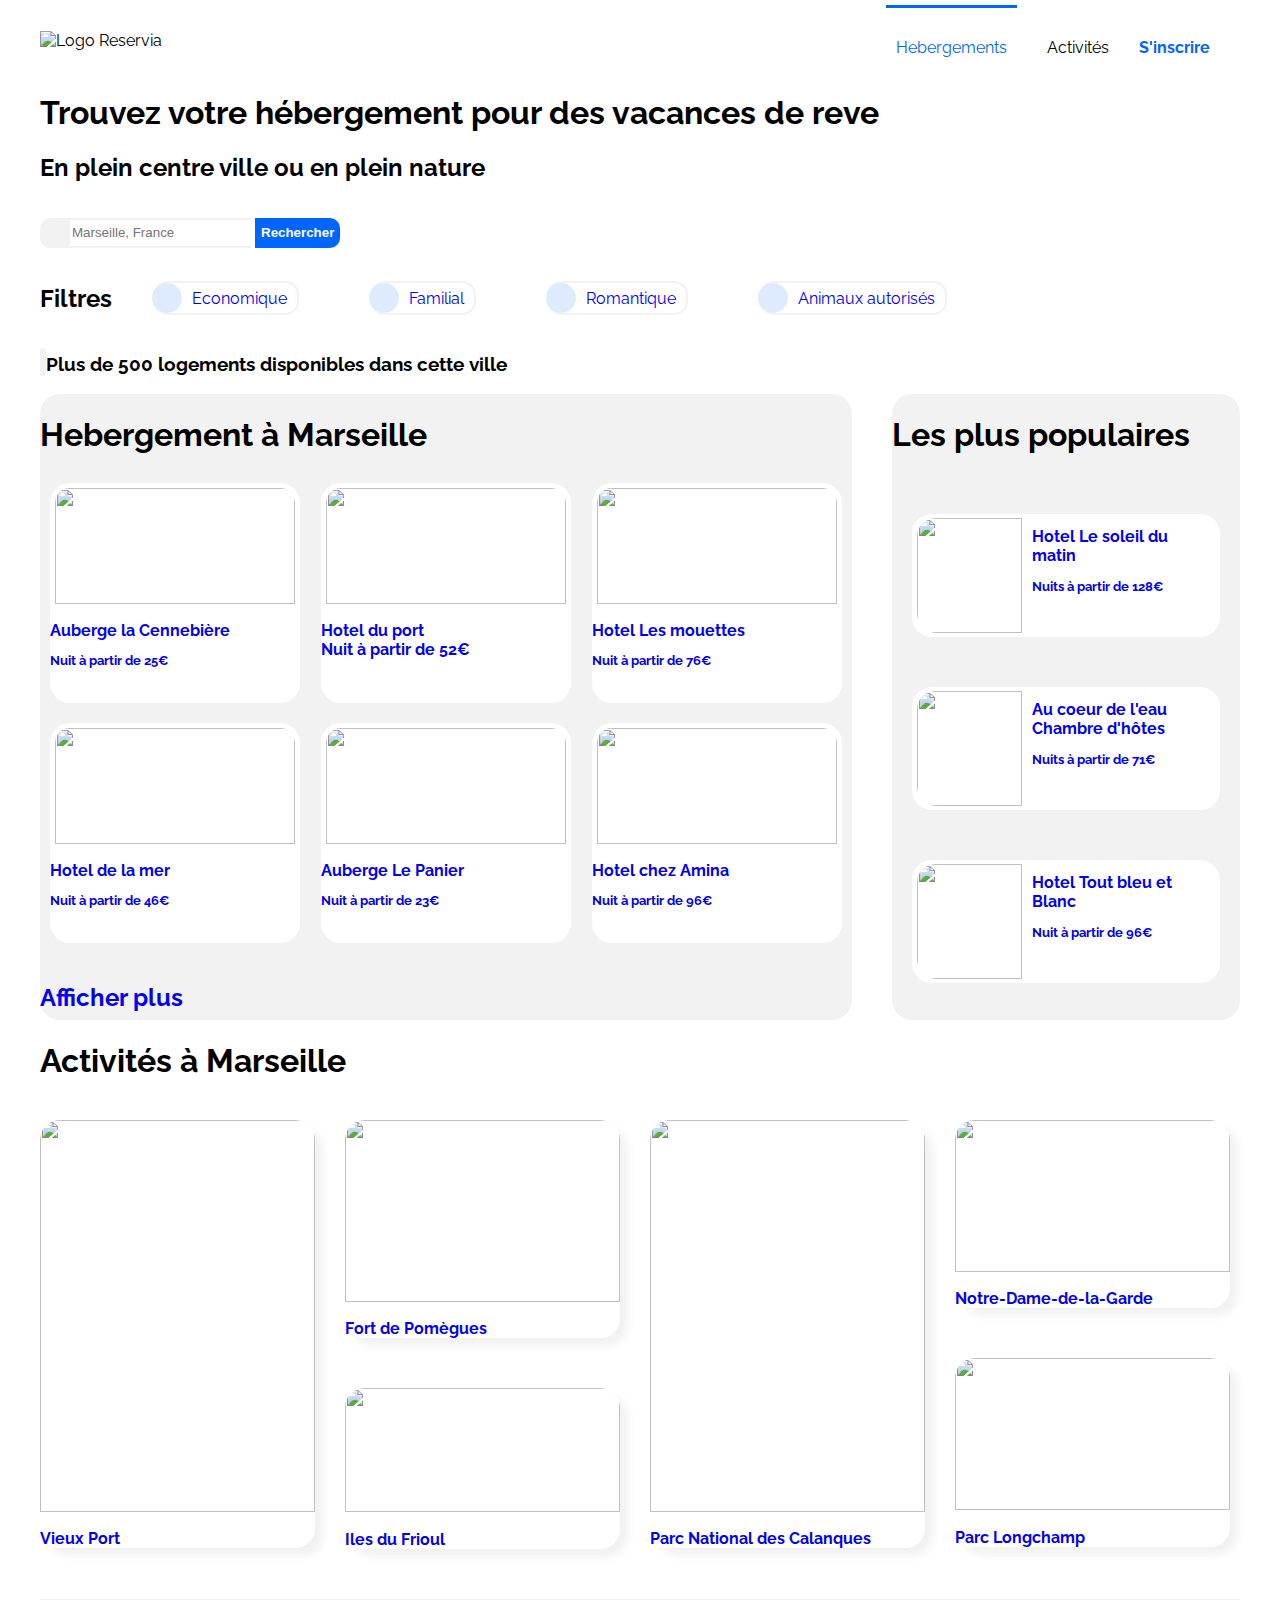
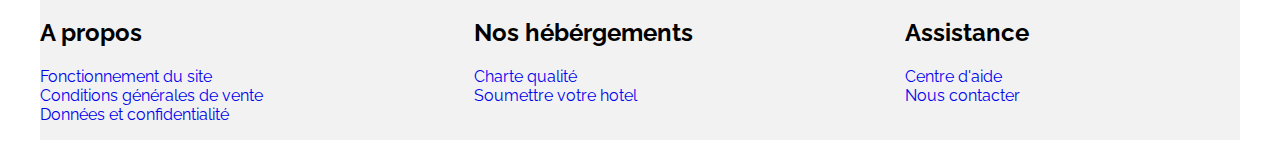
==== reservia.html @ 74d8cfec "Version avec le chmaps de recherche et filtre corrigés" ====
<!DOCTYPE html>
<html>
    <head>
        <meta charset="utf-8" />
        <link rel="stylesheet" href="stylereservia.css" />
        <link rel="preconnect" href="https://fonts.gstatic.com">
        <link rel="preconnect" href="https://fonts.gstatic.com">
        <link href="https://fonts.googleapis.com/css2?family=Raleway:wght@300&display=swap" rel="stylesheet"> 

        <script src="https://kit.fontawesome.com/4cf7099890.js" crossorigin="anonymous"></script>
        <title>Reservia</title>
    </head>
    
    <body>
        <div id="bloc_page">
            <header>

                
            
                <nav class="menu">
                    <ul class="premiermenu">
                        <li><a href="#Hebergement"><span class="menu_hebergements_border_top">Hebergements</span></a></li>
                        <li><a href="#Activités"><span class="menu_activite">Activités</span></a></li>
                        <li><span class="inscrire">S'inscrire</span></li>
                    </ul>
                </nav>   

                <div class="logo">
                    <img src="logo/Reservia.svg" alt="Logo Reservia"/>
                                                                                                                                                                                                                                                                     
                </div>

            </header>

                <h1>Trouvez votre hébergement pour des vacances de reve</h1>
                <h2>En plein centre ville ou en plein nature</h2>


                <div class="champsrecherche">

                    
                   <span class="map"><i class="fas fa-map-marker-alt fa-xs" ></i></span> 
               
                    <form method="POST" action="traitement.php">
                    
                    <p><input type="search" class="search" placeholder="Marseille, France"/>
                        <input type="button" class="button" value="Rechercher"/></p>
                    </form> 
              
                </div>


          

              <div class="filtre"> 
                    <h2>Filtres</h2>
              
                    <nav>
                        <ul class="filtres">
                            
                        <li><a class="rondblue_titre" href="#"><span class="rondbleu"><i class="fas fa-money-bill-wave-alt fa-xs"></i></span>Economique</a></li>
                            
                        <li><a class="rondblue_titre" href="#"><span class="rondbleu"><i class="fas fa-child fa-xs"></i></span>Familial</a></li>
                            
                        <li><a class="rondblue_titre" href="#"><span class="rondbleu"><i class="fas fa-heart fa-xs"></i></span>Romantique</a></li>
                         
                            
                        <li><a class="rondblue_titre" href="#"><span class="rondbleu"><i class="fas fa-dog fa-xs"></i></span>Animaux autorisés</a></li>

                        </ul>
                    </nav>
                    
                </div>
            

                <div class="info">
           
                <h3><i class="fas fa-info fa-xs"></i><span class="info_titre"> Plus de 500 logements disponibles dans cette ville</span></h3>

                 </div>



                <section class="hebergements">

                <div class="section_hebergements">

                
                        <h1 id="Hebergement">Hebergement à Marseille</h1>

                        <div class="section_hebergements_element1">

                        <a href="#">
                        <div class="section_hebergements_element">

                        
                            <div><img class="section_hebergements_img"src="hebergements/4_small/marcus-loke-WQJvWU_HZFo-unsplash.jpg" alt=""/>
                            </div>

                            <div>
                               <h2>Auberge la Cennebière</h2>
                               <h3>Nuit à partir de 25€</h3>

                            <span class="star"><i class="fas fa-star fa-xs"></i></span>
                            <span class="star"><i class="fas fa-star fa-xs"></i></span>
                            <span class="star"><i class="fas fa-star fa-xs"></i></span>
                            <span class="star"><i class="fas fa-star fa-xs"></i></span>
                            <span class="star_gray"><i class="fas fa-star fa-xs"></i></span>
                            </div>
                        
                        </div>
                        </a>
                          
                        <a href="#">
                        <div class="section_hebergements_element">
                            <div>
                            <img class="section_hebergements_img" src="hebergements/4_small/fred-kleber-gTbaxaVLvsg-unsplash.jpg" alt=""/>
                            </div>
                            <div>
                                <h2>Hotel du port<br>
                                Nuit à partir de 52€</h2>

                            <span class="star"><i class="fas fa-star fa-xs"></i></span>
                            <span class="star"><i class="fas fa-star fa-xs"></i></span>
                            <span class="star"><i class="fas fa-star fa-xs"></i></span>
                            <span class="star"><i class="fas fa-star fa-xs"></i></span>
                            <span class="star"><i class="fas fa-star fa-xs"></i></span>
                            </div>
                        </div>
                         </a>

                        <a href="#">
                        <div class="section_hebergements_element">

                            <div><img class="section_hebergements_img" src="hebergements/4_small/reisetopia-B8WIgxA_PFU-unsplash.jpg" alt=""/>
                            </div>   
                            
                            <div>
                            <h2>Hotel Les mouettes</h2>
                            <h3>Nuit à partir de 76€</h3>
                            <span class="star"><i class="fas fa-star fa-xs"></i></span>
                            <span class="star"><i class="fas fa-star fa-xs"></i></span>
                            <span class="star"><i class="fas fa-star fa-xs"></i></span>
                            <span class="star"><i class="fas fa-star fa-xs"></i></span>
                            <span class="star_gray"><i class="fas fa-star fa-xs"></i></span>
                          </div> 
                        </div>
                        </a>
                        </div>
                    
                    
                    <div class="section_hebergements_element2">

                        <a href="#"> 
                        <div class="section_hebergements_element">
                               
                            <div><img class="section_hebergements_img" src="hebergements/4_small/annie-spratt-Eg1qcIitAuA-unsplash.jpg" alt=""/>
                            </div>
                           <div>
                               <h2>Hotel de la mer</h2>
                                <h3>Nuit à partir de 46€</h3>

                             <span class="star"><i class="fas fa-star fa-xs"></i></span>
                            <span class="star"><i class="fas fa-star fa-xs"></i></span>
                            <span class="star"><i class="fas fa-star fa-xs"></i></span>
                            <span class="star_gray"><i class="fas fa-star fa-xs"></i></span>
                            <span class="star_gray"><i class="fas fa-star fa-xs"></i></span>
                           </div>
                        </div>
                        </a>

                        <a href="#"> 
                        <div class="section_hebergements_element">
                            <div><img class="section_hebergements_img" src="hebergements/4_small/nicate-lee-kT-ZyaiwBe0-unsplash.jpg" alt=""/>
                            </div>

                            <div>
                                <h2>Auberge Le Panier</h2>
                                <h3>Nuit à partir de 23€</h3>
                                <span class="star"><i class="fas fa-star fa-xs"></i></span>
                                <span class="star"><i class="fas fa-star fa-xs"></i></span>
                                <span class="star"><i class="fas fa-star fa-xs"></i></span>
                                <span class="star"><i class="fas fa-star fa-xs"></i></span>
                                <span class="star_gray"><i class="fas fa-star fa-xs"></i></span>
                            </div>
                        </div>
                        </a>
                    
                        <a href="#"> 
                        <div class="section_hebergements_element">
                            <div><img class="section_hebergements_img" src="hebergements/4_small/febrian-zakaria-sjvU0THccQA-unsplash.jpg" alt=""/>
                            </div>
                                
                            <div>
                                <h2>Hotel chez Amina</h2>
                                <h3>Nuit à partir de 96€</h3>
                                <span class="star"><i class="fas fa-star fa-xs"></i></span>
                                <span class="star"><i class="fas fa-star fa-xs"></i></span>
                                <span class="star"><i class="fas fa-star fa-xs"></i></span>
                                <span class="star"><i class="fas fa-star fa-xs"></i></span>
                                <span class="star"><i class="fas fa-star fa-xs"></i></span>
                            </div>
                        </div>
                        </a>
                    </div>
                     
              

                <h2><a href="#">Afficher plus</a></h2>
                </div>
              


                    <aside>

                        <h1>Les plus populaires<i class="fas fa-chart-line"></i></h1>

                        <a href="#">
                                <div class="aside_element">
                                    <div>
                                        <img class="aside_img" src="hebergements/4_small/emile-guillemot-Bj_rcSC5XfE-unsplash.jpg" alt=""/>

                                    </div>
                                    <div>
                                        <h2>Hotel Le soleil du matin</h2>
                                      <h3>Nuits à partir de 128€</h3>
                                    <span class="star"><i class="fas fa-star fa-xs"></i></span>
                                    <span class="star"><i class="fas fa-star fa-xs"></i></span>
                                    <span class="star"><i class="fas fa-star fa-xs"></i></span>
                                    <span class="star"><i class="fas fa-star fa-xs"></i></span>
                                    <span class="star"><i class="fas fa-star fa-xs"></i></span>
                                    </div>

                                </div>
                            </a>
                            <a href="#">
                                <div class="aside_element">
                                    <div><img class="aside_img" src="hebergements/4_small/aw-creative-VGs8z60yT2c-unsplash.jpg" alt=""/>
                                        </div>
                                    <div>
                                        <h2>Au coeur de l'eau<br>Chambre d'hôtes</h2> 
                                        <h3> Nuits à partir de 71€</h3>
                                        <span class="star"><i class="fas fa-star fa-xs"></i></span>
                                        <span class="star"><i class="fas fa-star fa-xs"></i></span>
                                        <span class="star"><i class="fas fa-star fa-xs"></i></span>
                                        <span class="star"><i class="fas fa-star fa-xs"></i></span>
                                        <span class="star_gray"><i class="fas fa-star fa-xs"></i></span>

                                    </div>
                                </div>
                                </a>
                                <a href="#">
                                    <div class="aside_element">
                                        <div><img class="aside_img" src="hebergements/4_small/febrian-zakaria-sjvU0THccQA-unsplash.jpg" alt=""/>
                                        </div>
                                        <div>
                                            <h2> Hotel Tout bleu et Blanc</h2>
                                            <h3>Nuit à partir de 96€</h3>
                                            <span class="star"><i class="fas fa-star fa-xs"></i></span>
                                        <span class="star"><i class="fas fa-star fa-xs"></i></span>
                                        <span class="star"><i class="fas fa-star fa-xs"></i></span>
                                        <span class="star"><i class="fas fa-star fa-xs"></i></span>
                                        <span class="star_gray"><i class="fas fa-star fa-xs"></i></span>

                                        </div>
                                    </div>
                                </a>
                    </aside>
               
                </section>

                <h1 id="Activités">Activités à Marseille</h1>

                <section class="activites">
                  

                    <div class="section_activites_element1">

                        
                        <a href="#"> 
                       
                            <div class="section_activites_element">
                                <img class="activites_img_xl" src="activites/4_small/reno-laithienne-QUgJhdY5Fyk-unsplash.jpg" alt=""/><br>
                                <h2>Vieux Port</h2>
                            </div>

                        </a>

                        <div> 
                        <a href="#"> 
                            <div class="section_activites_element">
                                <img class="activites_img_medium" src="activites/4_small/paul-hermann-QFTrLdQIRhI-unsplash.jpg" alt=""/><br>
                                <h2>Fort de Pomègues</h2>

                            </div>
                        </a> 
                        
                        <a href="#"> 
                            <div class="section_activites_element">
                                <img class="activites_img_xs" src="activites/4_small/kevin-hikari-rV_Qd1l-VXg-unsplash.jpg" alt=""/><br>
                                <h2>Iles du Frioul</h2>
                            </div>
                        </a>
                        </div>
                  </div>

                        <div class="section_activites_element2">

                            <div class="element2_img_xl">
                            <a href="#"> 
                                <div class="section_activites_element">
                                     <img class="activites_img_xl" src="activites/4_small/kilyan-sockalingum-NR8-cBCN3aI-unsplash.jpg" alt=""/><br>
                                    <h2> Parc National des Calanques</h2>
                                </div>
                            </a>
                            </div>

                            <div>
                            <a href="#"> 
                                 <div class="section_activites_element">
                                    <img class="activites_img_small" src="activites/4_small/florian-wehde-xW9e8gdotxI-unsplash.jpg" alt=""/><br>
                                    <h2>Notre-Dame-de-la-Garde</h2>
                                    </div>
                            </a>
                            <a href="#"> 
                                 <div class="section_activites_element">
                                     <img class="activites_img_small" src="activites/4_small/lena-paulin-wH2-EJoDcV0-unsplash.jpg" alt=""/><br>
                                    <h2>Parc Longchamp</h2>
                                </div>
                            </a>
                            </div>
                             
                        </div>
                </section>

            <footer>
                <div class="a_propos">
                    <h2>A propos</h2>
                    <nav>
                        <ul>
                            <li><a href="#">Fonctionnement du site</a></li>
                            <li><a href="#">Conditions générales de vente</a></li>
                            <li><a href="#">Données et confidentialité</a></li>
                        </ul>
                    </nav>

                </div>

                <div class="nos_hebergements">
                    <h2>Nos hébérgements</h2>
                    <nav>
                        <ul>
                            <li><a href="#">Charte qualité</a></li>
                            <li><a href="#">Soumettre votre hotel</a></li>
                        </ul>
                    </nav>
                </div>


                <div class="Assistance">
                    <h2>Assistance</h2>

                    
                    <ul>
                        <li><a href="#">Centre d'aide</a></li>
                        <li><a href="#">Nous contacter</a</li>
                    </ul>

                </div>
            </footer>
            </div>
            
    </body>
---- stylereservia.css ----
@font-face
{
font-family: 'Raleway', sans-serif;

}

/* Police body */

body
{
    font-family: 'Raleway';
}



#bloc_page
{
    width: 1200px;
    margin: auto;
}


/* Navigation */

header

{
    display: flex;
    align-items: center;
    flex-direction: row-reverse;
    justify-content: space-between;
    
}
/* Navigation header*/

   ul.premiermenu

{
    list-style-type: none;
    display: flex;
    justify-content: flex-end;
    margin-top: 30px;
   
 
}
ul.premiermenu li

{
    padding-right: 30px;
    text-decoration: none;
    
}
a
{
    text-decoration: none;
}

.menu_hebergements_border_top
{
    border-top: 2px solid #0065FC;
    border-width: 3px;
    padding-top: 30px;
   padding-left: 10px;
   padding-right: 10px;
   color: #0065FC;
}
.menu_activite
{
    color: black;
}


.inscrire
{
    font-weight: bold;
    color: #0065FC;
}


/* Champs de recherche*/


.champsrecherche
{
    display: flex;

   align-items: center;
  
}

.search
{
    height: 30px;
    border: none;
    border-bottom: 2px solid #F2F2F2;
    border-top: 2px solid #F2F2F2;
    
}


.button
{
   background-color: #0065FC;
   font-weight: bold;
   border-radius:0px 10px 10px 0px ;
   border: 0px;
   height: 30px;
   width: auto;
   color: white;
}

.map
{
    
border-radius: 10px 0px 0px 10px;
background-color: #F2F2F2;
    
display:flex;
justify-content:center;
align-items:center;
height: 30px;
width: 30px;
  
   
}


/* Filtres navigation*/

div.filtre
{
    display: flex;
    justify-content: flex-start;
    align-items: center;
   
}
ul.filtres
{
    list-style-type: none;
    display: flex;   
}

.rondbleu
{
border-radius: 15px;
background-color:  #DEEBFF;
width: 30px;
height: 30px;
display:flex;
justify-content:center;
align-items:center;
color:  #0065FC;
margin-right: 10px;

}
ul.filtres li

{
border: 2px solid #F2F2F2;
border-radius: 25px 20px 20px 25px;
border-left: none;
margin-right: 70px;
padding-right: 10px;
text-decoration: none;

}

a.rondblue_titre
{
    display: flex;
    justify-content: center;
    align-items: center;


}


 
/* Icone info et titre*/


.fa-info

{

border:2px solid #F2F2F2;
color:  #0065FC;
border-width: 3px;
width: 20px;
height: 20px;
border-radius: 15px; 
text-align: center;
   
}


.info_titre
{
  
text-align: left;
vertical-align: middle;

/*color à changer*/
}


 /*Flex pour hebergement et aside*/

section.hebergements
{
display: flex;
}

/*Section hebergements et aside*/

div.section_hebergements
{
    background-color:#F2F2F2;
    width: 70%;
    height: 626px;
    border-radius: 20px;
    
    margin-right: 40px;
  
}

aside
{
    
    background-color: #F2F2F2;
    width: 30% ;
    height: 626px;
    border-radius: 20px;
    
}

/*Flex pour premier container de 3 img*/

div.section_hebergements_element1 

{
    display: flex;
    justify-content: space-around;
    margin-top: 30px;
}

/*Flex pour deuxieme container de 3 img*/
div.section_hebergements_element2
{
    display: flex;
    justify-content: space-around;
    
}

/*Img + texte/bordure*/

div.section_hebergements_element
{
    border: thin white;
  
    width: 250px; 
    height: 220px;
   
    margin-bottom: 20px;
  
    
    background-color:white;
    border-radius: 20px;
    display: flex;
    flex-direction: column;
   
    
    

  
}
div.section_hebergements_element h2
{
    font-size: medium;
   
}
div.section_hebergements_element h3
{
    font-size: small;
}

/*img*/
img.section_hebergements_img
{
    width: 240px;
    height: 116px;
 
  
    object-fit: cover;
    
    padding-top: 5px;
    padding-left: 5px;
    padding-right: 5px;
   
  
    border-top-left-radius:20px;
    border-top-right-radius: 20px;
  

}




  /*Container aside*/

  div.aside_element
{
    border: 2px thin white;
    background-color:white;
    border-radius:20px;
    border-top-right-radius: 20px; 
   
    padding-left: 5px;
    padding-right: 20px;
    
        
    margin-left: 20px;
    margin-right: 20px;
    margin-top: 40px;
    margin-bottom: 10px;
    text-align: left;
   
    display: flex;
}

div.aside_element h2
{
    font-size: medium;
   
}
div.aside_element h3
{
    font-size: small;
}

aside
{
    display: flex;
    flex-direction: column;
}

img.aside_img
{


        width: 105px;
        height: 115px;
     
        margin-right: 10px;
        border-top-left-radius: 20px;
        border-bottom-left-radius: 20px;
        
        margin-top: 2px;
        margin-bottom: 2px;
       
      
        padding-top: 2px;
      object-fit: cover;
 
       
}

.fa-chart-line
{
    margin-left: 120px;
}
span.star
{
    color: #0065FC; 
}

span.star_gray
{
    color:gray; 
}

/*Container section activité*/

section.activites
{
display: flex;


}
section.activites h2
{
font-size: medium;

}
div.section_activites_element1
{
    display: flex;
    max-width: 50%;
    margin-top: 20px;
}

div.section_activites_element2

{
    display: flex;
    max-width: 50%;
    margin-top: 20px;
    
}
div.element2_img_xl
{
    margin-left: 10px;
  
}

div.section_activites_element
{
    border: 2px thin #F2F2F2;
    background-color:white;
    border-radius: 20px;
    box-shadow: 8px 8px 8px #F2F2F2;
    margin-right: 30px;
    margin-bottom: 50px;
   
   
}
img.activites_img_xl

{
    width: 275px;
    height: 392px;
    object-fit: cover;
   border-top-left-radius: 20px;
   border-top-right-radius: 20px;

    
}

img.activites_img_medium

{
    width: 275px;
    height: 182px;
    object-fit: cover;
    border-top-left-radius: 20px;
    border-top-right-radius: 20px;
}
img.activites_img_xs
{
    width: 275px;
    height: 124px;
    object-fit: cover;
    border-top-left-radius: 20px;
    border-top-right-radius: 20px;
}

img.activites_img_small
{
    width: 275px;
    height: 152px;
    object-fit: cover;
    border-top-left-radius: 20px;
    border-top-right-radius: 20px;
}



 /*Container footer*/

footer
{
    display: flex;
    justify-content: space-between;
    background-color: #F2F2F2;

    
}
footer ul
{
    list-style-type: none;
    padding: 0%;
   
}
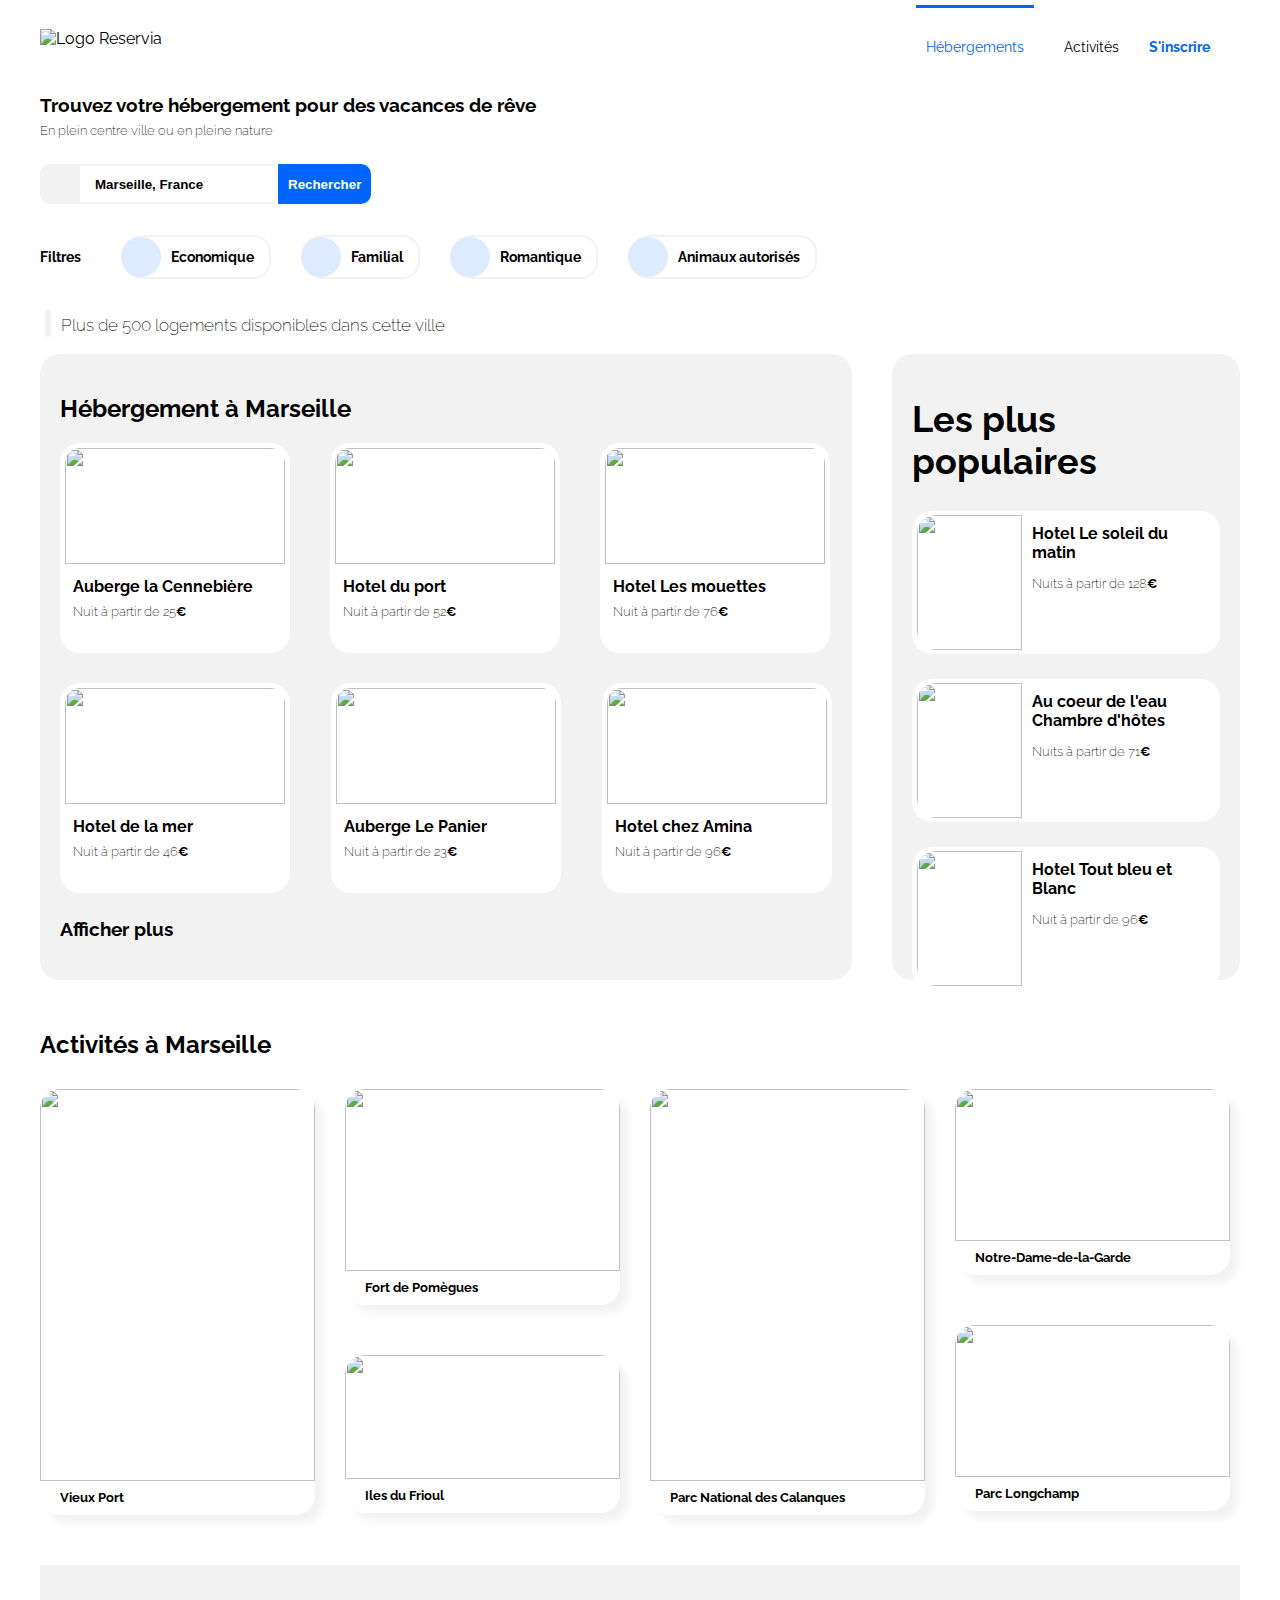
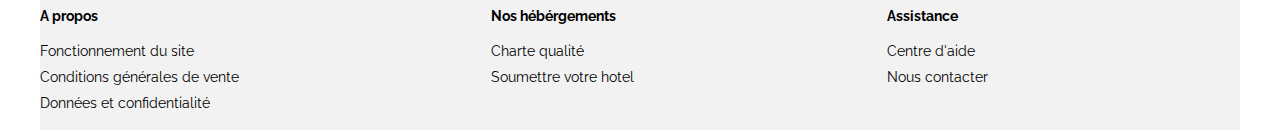
==== commit b2347ee2: "Version finale" ====
--- a/reservia.html
+++ b/reservia.html
@@ -3,11 +3,12 @@
     <head>
         <meta charset="utf-8" />
         <link rel="stylesheet" href="stylereservia.css" />
+        
         <link rel="preconnect" href="https://fonts.gstatic.com">
-        <link rel="preconnect" href="https://fonts.gstatic.com">
-        <link href="https://fonts.googleapis.com/css2?family=Raleway:wght@300&display=swap" rel="stylesheet"> 
+        <link href="https://fonts.googleapis.com/css2?family=Raleway:wght@500&display=swap" rel="stylesheet"> 
 
         <script src="https://kit.fontawesome.com/4cf7099890.js" crossorigin="anonymous"></script>
+
         <title>Reservia</title>
     </head>
     
@@ -15,11 +16,9 @@
         <div id="bloc_page">
             <header>
 
-                
-            
                 <nav class="menu">
                     <ul class="premiermenu">
-                        <li><a href="#Hebergement"><span class="menu_hebergements_border_top">Hebergements</span></a></li>
+                        <li><a href="#Hebergement"><span class="menu_hebergements_border_top">Hébergements</span></a></li>
                         <li><a href="#Activités"><span class="menu_activite">Activités</span></a></li>
                         <li><span class="inscrire">S'inscrire</span></li>
                     </ul>
@@ -32,15 +31,15 @@
 
             </header>
 
-                <h1>Trouvez votre hébergement pour des vacances de reve</h1>
-                <h2>En plein centre ville ou en plein nature</h2>
-
+                <div class="titres">
+
+                    <h1>Trouvez votre hébergement pour des vacances de rêve</h1>
+                    <h2>En plein centre ville ou en pleine nature</h2>
+                </div>
 
                 <div class="champsrecherche">
 
-                    
-                   <span class="map"><i class="fas fa-map-marker-alt fa-xs" ></i></span> 
-               
+                   <span class="map"><i class="fas fa-map-marker-alt" ></i></span> 
                     <form method="POST" action="traitement.php">
                     
                     <p><input type="search" class="search" placeholder="Marseille, France"/>
@@ -49,23 +48,21 @@
               
                 </div>
 
-
-          
-
-              <div class="filtre"> 
+                <div class="filtre"> 
+
                     <h2>Filtres</h2>
               
                     <nav>
                         <ul class="filtres">
                             
-                        <li><a class="rondblue_titre" href="#"><span class="rondbleu"><i class="fas fa-money-bill-wave-alt fa-xs"></i></span>Economique</a></li>
-                            
-                        <li><a class="rondblue_titre" href="#"><span class="rondbleu"><i class="fas fa-child fa-xs"></i></span>Familial</a></li>
-                            
-                        <li><a class="rondblue_titre" href="#"><span class="rondbleu"><i class="fas fa-heart fa-xs"></i></span>Romantique</a></li>
+                        <li><a class="rondblue_titre" href="#"><span class="rondbleu"><i class="fas fa-money-bill-wave-alt"></i></span>Economique</a></li>
+                            
+                        <li><a class="rondblue_titre" href="#"><span class="rondbleu"><i class="fas fa-child"></i></span>Familial</a></li>
+                            
+                        <li><a class="rondblue_titre" href="#"><span class="rondbleu"><i class="fas fa-heart"></i></span>Romantique</a></li>
                          
                             
-                        <li><a class="rondblue_titre" href="#"><span class="rondbleu"><i class="fas fa-dog fa-xs"></i></span>Animaux autorisés</a></li>
+                        <li><a class="rondblue_titre" href="#"><span class="rondbleu"><i class="fas fa-dog"></i></span>Animaux autorisés</a></li>
 
                         </ul>
                     </nav>
@@ -75,18 +72,17 @@
 
                 <div class="info">
            
-                <h3><i class="fas fa-info fa-xs"></i><span class="info_titre"> Plus de 500 logements disponibles dans cette ville</span></h3>
+                    <h3><i class="fas fa-info fa-xs"></i>
+                    <span class="info_titre"> Plus de 500 logements disponibles dans cette ville</span></h3>
 
                  </div>
 
 
-
                 <section class="hebergements">
 
-                <div class="section_hebergements">
-
+                    <div class="section_hebergements">
                 
-                        <h1 id="Hebergement">Hebergement à Marseille</h1>
+                        <h1 id="Hebergement">Hébergement à Marseille</h1>
 
                         <div class="section_hebergements_element1">
 
@@ -97,9 +93,9 @@
                             <div><img class="section_hebergements_img"src="hebergements/4_small/marcus-loke-WQJvWU_HZFo-unsplash.jpg" alt=""/>
                             </div>
 
-                            <div>
+                            <div class="titre_img">
                                <h2>Auberge la Cennebière</h2>
-                               <h3>Nuit à partir de 25€</h3>
+                               <h3>Nuit à partir de 25<span class="euro">€</span></h3>
 
                             <span class="star"><i class="fas fa-star fa-xs"></i></span>
                             <span class="star"><i class="fas fa-star fa-xs"></i></span>
@@ -116,10 +112,9 @@
                             <div>
                             <img class="section_hebergements_img" src="hebergements/4_small/fred-kleber-gTbaxaVLvsg-unsplash.jpg" alt=""/>
                             </div>
-                            <div>
-                                <h2>Hotel du port<br>
-                                Nuit à partir de 52€</h2>
-
+                            <div class="titre_img">
+                                <h2>Hotel du port</h2>
+                                <h3>Nuit à partir de 52<span class="euro">€</span></h3>
                             <span class="star"><i class="fas fa-star fa-xs"></i></span>
                             <span class="star"><i class="fas fa-star fa-xs"></i></span>
                             <span class="star"><i class="fas fa-star fa-xs"></i></span>
@@ -135,9 +130,9 @@
                             <div><img class="section_hebergements_img" src="hebergements/4_small/reisetopia-B8WIgxA_PFU-unsplash.jpg" alt=""/>
                             </div>   
                             
-                            <div>
+                            <div class="titre_img">
                             <h2>Hotel Les mouettes</h2>
-                            <h3>Nuit à partir de 76€</h3>
+                            <h3>Nuit à partir de 76<span class="euro">€</span></h3>
                             <span class="star"><i class="fas fa-star fa-xs"></i></span>
                             <span class="star"><i class="fas fa-star fa-xs"></i></span>
                             <span class="star"><i class="fas fa-star fa-xs"></i></span>
@@ -156,9 +151,9 @@
                                
                             <div><img class="section_hebergements_img" src="hebergements/4_small/annie-spratt-Eg1qcIitAuA-unsplash.jpg" alt=""/>
                             </div>
-                           <div>
+                           <div class="titre_img">
                                <h2>Hotel de la mer</h2>
-                                <h3>Nuit à partir de 46€</h3>
+                                <h3>Nuit à partir de 46<span class="euro">€</span></h3>
 
                              <span class="star"><i class="fas fa-star fa-xs"></i></span>
                             <span class="star"><i class="fas fa-star fa-xs"></i></span>
@@ -174,9 +169,9 @@
                             <div><img class="section_hebergements_img" src="hebergements/4_small/nicate-lee-kT-ZyaiwBe0-unsplash.jpg" alt=""/>
                             </div>
 
-                            <div>
+                            <div class="titre_img">
                                 <h2>Auberge Le Panier</h2>
-                                <h3>Nuit à partir de 23€</h3>
+                                <h3>Nuit à partir de 23<span class="euro">€</span></h3>
                                 <span class="star"><i class="fas fa-star fa-xs"></i></span>
                                 <span class="star"><i class="fas fa-star fa-xs"></i></span>
                                 <span class="star"><i class="fas fa-star fa-xs"></i></span>
@@ -191,9 +186,9 @@
                             <div><img class="section_hebergements_img" src="hebergements/4_small/febrian-zakaria-sjvU0THccQA-unsplash.jpg" alt=""/>
                             </div>
                                 
-                            <div>
+                            <div class="titre_img">
                                 <h2>Hotel chez Amina</h2>
-                                <h3>Nuit à partir de 96€</h3>
+                                <h3>Nuit à partir de 96<span class="euro">€</span></h3>
                                 <span class="star"><i class="fas fa-star fa-xs"></i></span>
                                 <span class="star"><i class="fas fa-star fa-xs"></i></span>
                                 <span class="star"><i class="fas fa-star fa-xs"></i></span>
@@ -206,14 +201,14 @@
                      
               
 
-                <h2><a href="#">Afficher plus</a></h2>
+               <h2><a href="#"><span class="titre_afficher">Afficher plus</span></a></h2>
                 </div>
               
 
 
                     <aside>
 
-                        <h1>Les plus populaires<i class="fas fa-chart-line"></i></h1>
+                    <span class="titre_aside"><h1>Les plus populaires<i class="fas fa-chart-line"></i></h1></span>
 
                         <a href="#">
                                 <div class="aside_element">
@@ -223,7 +218,7 @@
                                     </div>
                                     <div>
                                         <h2>Hotel Le soleil du matin</h2>
-                                      <h3>Nuits à partir de 128€</h3>
+                                      <h3>Nuits à partir de 128<span class="euro">€</span></h3>
                                     <span class="star"><i class="fas fa-star fa-xs"></i></span>
                                     <span class="star"><i class="fas fa-star fa-xs"></i></span>
                                     <span class="star"><i class="fas fa-star fa-xs"></i></span>
@@ -239,7 +234,7 @@
                                         </div>
                                     <div>
                                         <h2>Au coeur de l'eau<br>Chambre d'hôtes</h2> 
-                                        <h3> Nuits à partir de 71€</h3>
+                                        <h3> Nuits à partir de 71<span class="euro">€</span></h3>
                                         <span class="star"><i class="fas fa-star fa-xs"></i></span>
                                         <span class="star"><i class="fas fa-star fa-xs"></i></span>
                                         <span class="star"><i class="fas fa-star fa-xs"></i></span>
@@ -255,7 +250,7 @@
                                         </div>
                                         <div>
                                             <h2> Hotel Tout bleu et Blanc</h2>
-                                            <h3>Nuit à partir de 96€</h3>
+                                            <h3>Nuit à partir de 96<span class="euro">€</span></h3>
                                             <span class="star"><i class="fas fa-star fa-xs"></i></span>
                                         <span class="star"><i class="fas fa-star fa-xs"></i></span>
                                         <span class="star"><i class="fas fa-star fa-xs"></i></span>
--- a/stylereservia.css
+++ b/stylereservia.css
@@ -5,13 +5,12 @@
 
 }
 
-/* Police body */
 
 body
 {
     font-family: 'Raleway';
-}
-
+  
+}
 
 
 #bloc_page
@@ -21,7 +20,7 @@
 }
 
 
-/* Navigation */
+/* Header*/
 
 header
 
@@ -30,9 +29,10 @@
     align-items: center;
     flex-direction: row-reverse;
     justify-content: space-between;
-    
-}
-/* Navigation header*/
+    margin-bottom: 30px;
+    
+}
+
 
    ul.premiermenu
 
@@ -54,6 +54,7 @@
 a
 {
     text-decoration: none;
+    color: black;
 }
 
 .menu_hebergements_border_top
@@ -64,6 +65,7 @@
    padding-left: 10px;
    padding-right: 10px;
    color: #0065FC;
+   
 }
 .menu_activite
 {
@@ -73,10 +75,24 @@
 
 .inscrire
 {
-    font-weight: bold;
+    font-weight:bold;
     color: #0065FC;
 }
 
+/*Titres*/
+
+div.titres{
+    line-height: 0.8em;
+}
+
+div.titres h1{
+    font-size: 1.2em;
+}
+div.titres h2{
+    font-size: 0.8em;
+    font-weight:200;
+}
+
 
 /* Champs de recherche*/
 
@@ -91,13 +107,21 @@
 
 .search
 {
-    height: 30px;
+    height: 40px;
     border: none;
     border-bottom: 2px solid #F2F2F2;
     border-top: 2px solid #F2F2F2;
-    
-}
-
+    padding-left: 15px;
+}
+
+input::placeholder
+{
+    color: black;
+    opacity: 1;
+    font-weight: bold;
+    font-size: 1em;
+   
+}
 
 .button
 {
@@ -105,9 +129,11 @@
    font-weight: bold;
    border-radius:0px 10px 10px 0px ;
    border: 0px;
-   height: 30px;
+   height: 40px;
    width: auto;
    color: white;
+   padding-right: 10px;
+   padding-left: 10px;
 }
 
 .map
@@ -119,14 +145,13 @@
 display:flex;
 justify-content:center;
 align-items:center;
-height: 30px;
-width: 30px;
-  
-   
-}
-
-
-/* Filtres navigation*/
+height: 40px;
+width: 40px;
+
+}
+
+
+/* Filtres */
 
 div.filtre
 {
@@ -143,10 +168,10 @@
 
 .rondbleu
 {
-border-radius: 15px;
+border-radius: 20px;
 background-color:  #DEEBFF;
-width: 30px;
-height: 30px;
+width: 40px;
+height: 40px;
 display:flex;
 justify-content:center;
 align-items:center;
@@ -160,9 +185,11 @@
 border: 2px solid #F2F2F2;
 border-radius: 25px 20px 20px 25px;
 border-left: none;
-margin-right: 70px;
-padding-right: 10px;
+margin-right: 30px;
+padding-right: 15px;
 text-decoration: none;
+font-weight: bold;
+
 
 }
 
@@ -172,11 +199,13 @@
     justify-content: center;
     align-items: center;
 
-
-}
-
-
- 
+}
+div.filtre h2
+{
+    font-size: 0.9em;
+}
+
+
 /* Icone info et titre*/
 
 
@@ -184,13 +213,14 @@
 
 {
 
-border:2px solid #F2F2F2;
+border: 3px solid #F2F2F2;
 color:  #0065FC;
 border-width: 3px;
 width: 20px;
 height: 20px;
 border-radius: 15px; 
 text-align: center;
+margin-left: 5px;
    
 }
 
@@ -200,8 +230,11 @@
   
 text-align: left;
 vertical-align: middle;
-
-/*color à changer*/
+color: black;
+font-weight: 200;
+font-size: 0.9em;
+margin-left: 10px;
+
 }
 
 
@@ -220,7 +253,6 @@
     width: 70%;
     height: 626px;
     border-radius: 20px;
-    
     margin-right: 40px;
   
 }
@@ -235,14 +267,17 @@
     
 }
 
+
 /*Flex pour premier container de 3 img*/
 
 div.section_hebergements_element1 
 
 {
-    display: flex;
-    justify-content: space-around;
-    margin-top: 30px;
+display: flex;
+   
+margin-top: 20px;
+margin-bottom: 30px;
+   
 }
 
 /*Flex pour deuxieme container de 3 img*/
@@ -252,28 +287,45 @@
     justify-content: space-around;
     
 }
-
+#Hebergement 
+{
+font-size:x-large;
+margin-top: 40px;
+margin-left: 20px;
+
+}
+
+.titre_afficher
+{
+    font-size: 0.8em;
+    margin-left: 20px;
+   
+}
 /*Img + texte/bordure*/
 
 div.section_hebergements_element
 {
     border: thin white;
   
-    width: 250px; 
-    height: 220px;
-   
-    margin-bottom: 20px;
+  
+  width: 230px;
+    height: 210px;
+   
+   
+    margin-left: 20px;
+    margin-right: 20px;
   
     
     background-color:white;
     border-radius: 20px;
     display: flex;
     flex-direction: column;
-   
-    
-    
-
-  
+
+  
+}
+div.titre_img {
+    margin-left: 13px;
+    line-height: 0.8;
 }
 div.section_hebergements_element h2
 {
@@ -283,12 +335,19 @@
 div.section_hebergements_element h3
 {
     font-size: small;
+    font-weight: 200;
+   
+}
+.euro
+{
+    font-weight: bold;
 }
 
 /*img*/
 img.section_hebergements_img
 {
-    width: 240px;
+ 
+   width: 220px;
     height: 116px;
  
   
@@ -302,13 +361,9 @@
     border-top-left-radius:20px;
     border-top-right-radius: 20px;
   
-
-}
-
-
-
-
-  /*Container aside*/
+}
+
+  /*Aside*/
 
   div.aside_element
 {
@@ -323,21 +378,26 @@
         
     margin-left: 20px;
     margin-right: 20px;
-    margin-top: 40px;
-    margin-bottom: 10px;
+    margin-top: 5px;
+    margin-bottom: 20px;
+  
     text-align: left;
    
     display: flex;
+    
 }
 
 div.aside_element h2
 {
     font-size: medium;
    
+   
 }
 div.aside_element h3
 {
     font-size: small;
+    font-weight: 200;
+  margin-bottom: 40px;
 }
 
 aside
@@ -351,7 +411,7 @@
 
 
         width: 105px;
-        height: 115px;
+        height: 135px;
      
         margin-right: 10px;
         border-top-left-radius: 20px;
@@ -366,10 +426,18 @@
  
        
 }
-
+.titre_aside{
+    font-size: large;
+  
+    margin-left: 20px;
+    margin-top: 20px;
+   
+    
+    
+}
 .fa-chart-line
 {
-    margin-left: 120px;
+    margin-left: 80px;
 }
 span.star
 {
@@ -381,8 +449,15 @@
     color:gray; 
 }
 
-/*Container section activité*/
-
+/*section activité*/
+
+
+#Activités
+{
+    font-size: x-large;
+    margin-top: 50px;
+    margin-bottom: 10px;
+}
 section.activites
 {
 display: flex;
@@ -391,7 +466,10 @@
 }
 section.activites h2
 {
-font-size: medium;
+font-size: small;
+margin-left: 20px;
+margin-top: 5px;
+padding-bottom: 10px;
 
 }
 div.section_activites_element1
@@ -467,13 +545,19 @@
 
 
 
- /*Container footer*/
+ /*Footer*/
+
+ footer h2,ul
+ {
+     font-size: 0.9em;
+ }
 
 footer
 {
     display: flex;
     justify-content: space-between;
     background-color: #F2F2F2;
+    padding-top: 30px;
 
     
 }
@@ -481,6 +565,7 @@
 {
     list-style-type: none;
     padding: 0%;
-   
-}
-
+    line-height: 1.8;
+   
+}
+
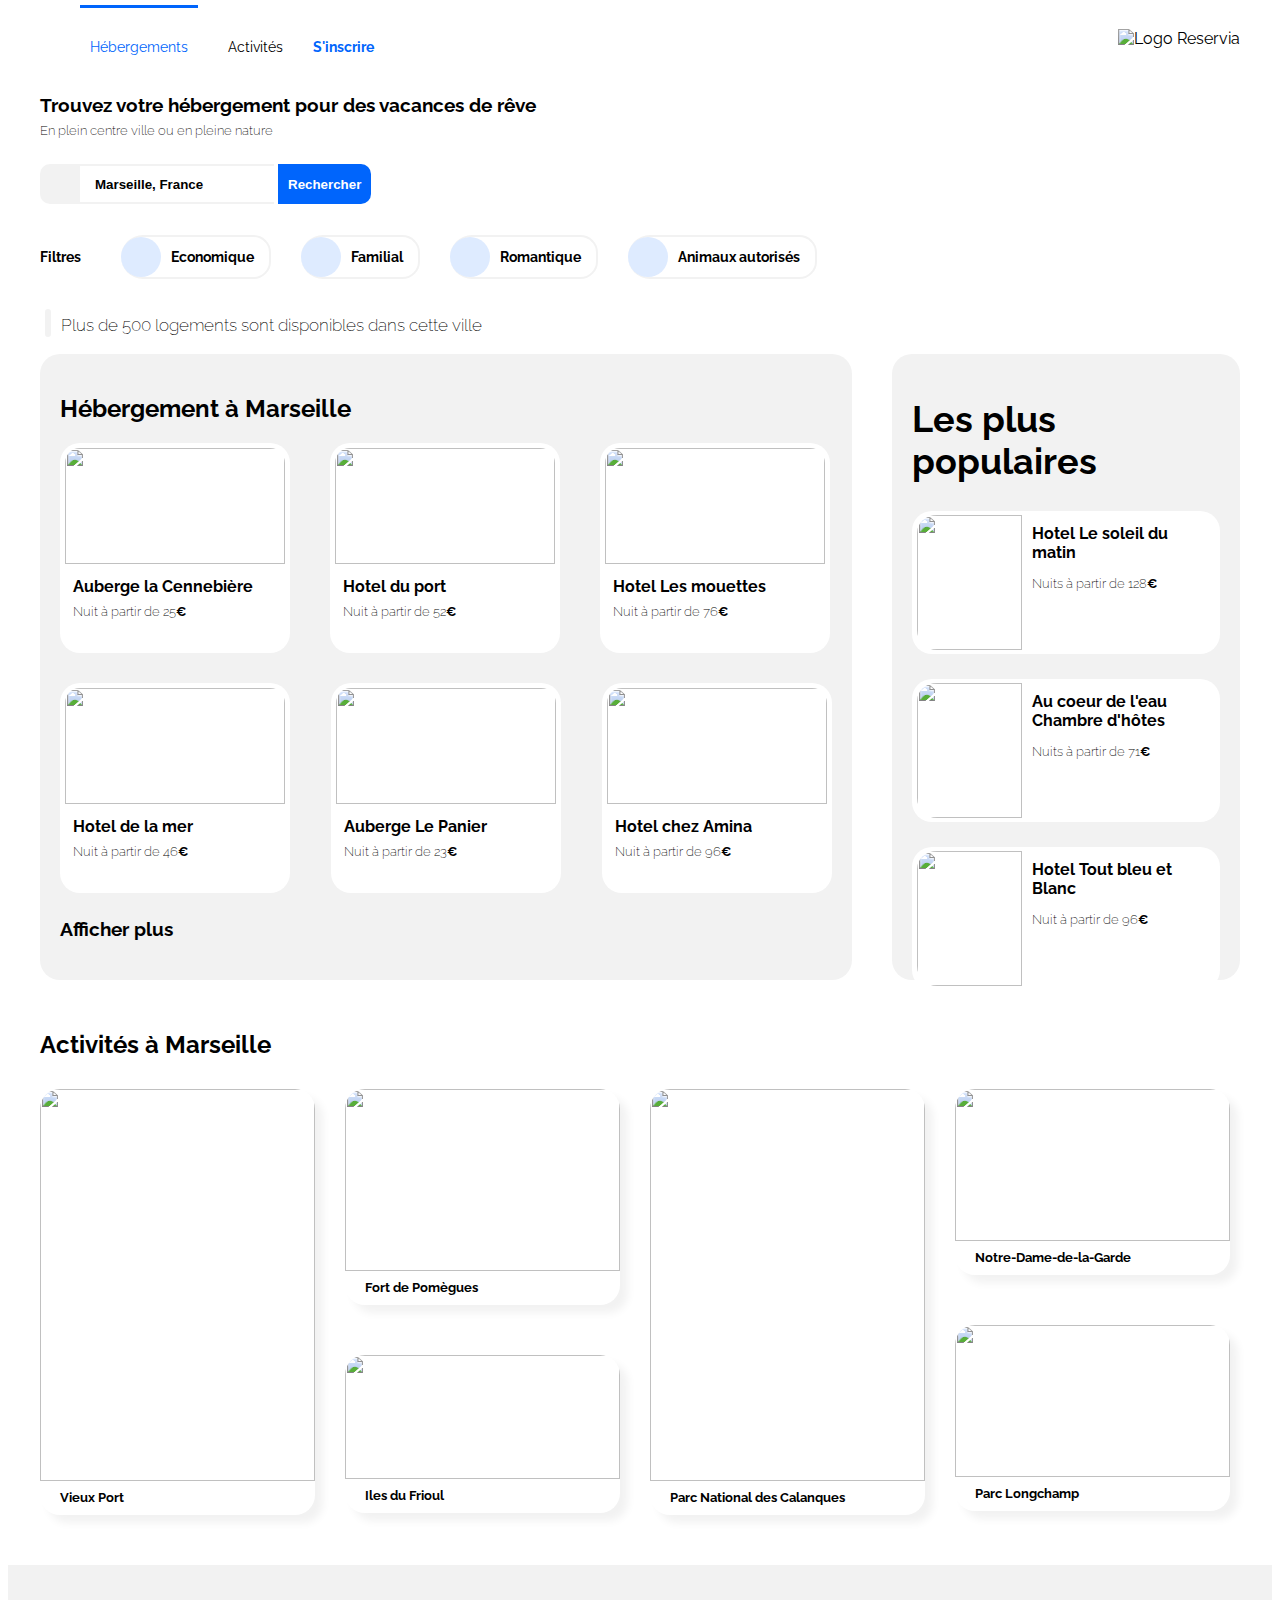
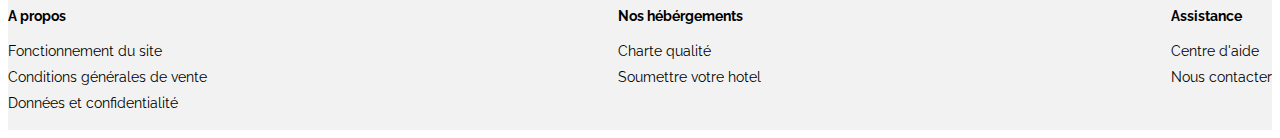
==== commit 2376cd51: "Version avec les liens img modifiés" ====
--- a/reservia.html
+++ b/reservia.html
@@ -8,6 +8,8 @@
         <link href="https://fonts.googleapis.com/css2?family=Raleway:wght@500&display=swap" rel="stylesheet"> 
 
         <script src="https://kit.fontawesome.com/4cf7099890.js" crossorigin="anonymous"></script>
+        <meta name="viewport" content="width=device-width, initial-scale=1.0">
+
 
         <title>Reservia</title>
     </head>
@@ -15,19 +17,19 @@
     <body>
         <div id="bloc_page">
             <header>
-
-                <nav class="menu">
-                    <ul class="premiermenu">
-                        <li><a href="#Hebergement"><span class="menu_hebergements_border_top">Hébergements</span></a></li>
-                        <li><a href="#Activités"><span class="menu_activite">Activités</span></a></li>
-                        <li><span class="inscrire">S'inscrire</span></li>
-                    </ul>
-                </nav>   
-
-                <div class="logo">
-                    <img src="logo/Reservia.svg" alt="Logo Reservia"/>
-                                                                                                                                                                                                                                                                     
-                </div>
+        
+                     <div class="logo">
+                         <img src="image/Reservia.svg" alt="Logo Reservia"/>
+                                                                                                                                                                                                                                                     
+                     </div>
+
+                     <nav class="menu">
+                         <ul class="premiermenu">
+                            <li class="heb"><a href="#Hebergement"><span class="menu_hebergements_border_top">Hébergements</span></a></li>
+                             <li class="act"><a href="#Activités"><span class="menu_activite">Activités</span></a></li>
+                             <li class="ins"><span class="inscrire">S'inscrire</span></li>
+                         </ul>
+                      </nav>   
 
             </header>
 
@@ -42,8 +44,19 @@
                    <span class="map"><i class="fas fa-map-marker-alt" ></i></span> 
                     <form method="POST" action="traitement.php">
                     
-                    <p><input type="search" class="search" placeholder="Marseille, France"/>
-                        <input type="button" class="button" value="Rechercher"/></p>
+      
+
+                    <p class="champs"><input type="search" class="search" placeholder="Marseille, France"/>
+
+
+
+                        <button type="button" class="button"><span class="loupe"><i class="fas fa-search">
+
+                        </i></span>
+                            
+                            <span class="button-text">Rechercher</span></button>
+                           
+                    </p>
                     </form> 
               
                 </div>
@@ -55,14 +68,14 @@
                     <nav>
                         <ul class="filtres">
                             
-                        <li><a class="rondblue_titre" href="#"><span class="rondbleu"><i class="fas fa-money-bill-wave-alt"></i></span>Economique</a></li>
-                            
-                        <li><a class="rondblue_titre" href="#"><span class="rondbleu"><i class="fas fa-child"></i></span>Familial</a></li>
-                            
-                        <li><a class="rondblue_titre" href="#"><span class="rondbleu"><i class="fas fa-heart"></i></span>Romantique</a></li>
+                        <li class="eco"><a class="rondblue_titre" href="#"><span class="rondbleu"><i class="fas fa-money-bill-wave-alt"></i></span>Economique</a></li>
+                            
+                        <li class="fam"><a class="rondblue_titre" href="#"><span class="rondbleu"><i class="fas fa-child"></i></span>Familial</a></li>
+                            
+                        <li class="rom"><a class="rondblue_titre" href="#"><span class="rondbleu"><i class="fas fa-heart"></i></span>Romantique</a></li>
                          
                             
-                        <li><a class="rondblue_titre" href="#"><span class="rondbleu"><i class="fas fa-dog"></i></span>Animaux autorisés</a></li>
+                        <li class="anim"><a class="rondblue_titre" href="#"><span class="rondbleu"><i class="fas fa-dog"></i></span>Animaux autorisés</a></li>
 
                         </ul>
                     </nav>
@@ -73,7 +86,7 @@
                 <div class="info">
            
                     <h3><i class="fas fa-info fa-xs"></i>
-                    <span class="info_titre"> Plus de 500 logements disponibles dans cette ville</span></h3>
+                    <span class="info_titre"> Plus de 500 logements sont disponibles dans cette ville</span></h3>
 
                  </div>
 
@@ -90,7 +103,7 @@
                         <div class="section_hebergements_element">
 
                         
-                            <div><img class="section_hebergements_img"src="hebergements/4_small/marcus-loke-WQJvWU_HZFo-unsplash.jpg" alt=""/>
+                            <div><img class="section_hebergements_img"src="image/hebergements/4_small/marcus-loke-WQJvWU_HZFo-unsplash.jpg" alt=""/>
                             </div>
 
                             <div class="titre_img">
@@ -110,7 +123,7 @@
                         <a href="#">
                         <div class="section_hebergements_element">
                             <div>
-                            <img class="section_hebergements_img" src="hebergements/4_small/fred-kleber-gTbaxaVLvsg-unsplash.jpg" alt=""/>
+                            <img class="section_hebergements_img" src="image/hebergements/4_small/fred-kleber-gTbaxaVLvsg-unsplash.jpg" alt=""/>
                             </div>
                             <div class="titre_img">
                                 <h2>Hotel du port</h2>
@@ -127,7 +140,7 @@
                         <a href="#">
                         <div class="section_hebergements_element">
 
-                            <div><img class="section_hebergements_img" src="hebergements/4_small/reisetopia-B8WIgxA_PFU-unsplash.jpg" alt=""/>
+                            <div><img class="section_hebergements_img" src="image/hebergements/4_small/reisetopia-B8WIgxA_PFU-unsplash.jpg" alt=""/>
                             </div>   
                             
                             <div class="titre_img">
@@ -149,7 +162,7 @@
                         <a href="#"> 
                         <div class="section_hebergements_element">
                                
-                            <div><img class="section_hebergements_img" src="hebergements/4_small/annie-spratt-Eg1qcIitAuA-unsplash.jpg" alt=""/>
+                            <div><img class="section_hebergements_img" src="image/hebergements/4_small/annie-spratt-Eg1qcIitAuA-unsplash.jpg" alt=""/>
                             </div>
                            <div class="titre_img">
                                <h2>Hotel de la mer</h2>
@@ -166,7 +179,7 @@
 
                         <a href="#"> 
                         <div class="section_hebergements_element">
-                            <div><img class="section_hebergements_img" src="hebergements/4_small/nicate-lee-kT-ZyaiwBe0-unsplash.jpg" alt=""/>
+                            <div><img class="section_hebergements_img" src="image/hebergements/4_small/nicate-lee-kT-ZyaiwBe0-unsplash.jpg" alt=""/>
                             </div>
 
                             <div class="titre_img">
@@ -183,7 +196,7 @@
                     
                         <a href="#"> 
                         <div class="section_hebergements_element">
-                            <div><img class="section_hebergements_img" src="hebergements/4_small/febrian-zakaria-sjvU0THccQA-unsplash.jpg" alt=""/>
+                            <div><img class="section_hebergements_img" src="image/hebergements/4_small/febrian-zakaria-sjvU0THccQA-unsplash.jpg" alt=""/>
                             </div>
                                 
                             <div class="titre_img">
@@ -213,7 +226,7 @@
                         <a href="#">
                                 <div class="aside_element">
                                     <div>
-                                        <img class="aside_img" src="hebergements/4_small/emile-guillemot-Bj_rcSC5XfE-unsplash.jpg" alt=""/>
+                                        <img class="aside_img" src="image/hebergements/4_small/emile-guillemot-Bj_rcSC5XfE-unsplash.jpg" alt=""/>
 
                                     </div>
                                     <div>
@@ -230,7 +243,7 @@
                             </a>
                             <a href="#">
                                 <div class="aside_element">
-                                    <div><img class="aside_img" src="hebergements/4_small/aw-creative-VGs8z60yT2c-unsplash.jpg" alt=""/>
+                                    <div><img class="aside_img" src="image/hebergements/4_small/aw-creative-VGs8z60yT2c-unsplash.jpg" alt=""/>
                                         </div>
                                     <div>
                                         <h2>Au coeur de l'eau<br>Chambre d'hôtes</h2> 
@@ -246,7 +259,7 @@
                                 </a>
                                 <a href="#">
                                     <div class="aside_element">
-                                        <div><img class="aside_img" src="hebergements/4_small/febrian-zakaria-sjvU0THccQA-unsplash.jpg" alt=""/>
+                                        <div><img class="aside_img" src="image/hebergements/4_small/febrian-zakaria-sjvU0THccQA-unsplash.jpg" alt=""/>
                                         </div>
                                         <div>
                                             <h2> Hotel Tout bleu et Blanc</h2>
@@ -275,7 +288,7 @@
                         <a href="#"> 
                        
                             <div class="section_activites_element">
-                                <img class="activites_img_xl" src="activites/4_small/reno-laithienne-QUgJhdY5Fyk-unsplash.jpg" alt=""/><br>
+                                <img class="activites_img_xl" src="image/activites/4_small/reno-laithienne-QUgJhdY5Fyk-unsplash.jpg" alt=""/><br>
                                 <h2>Vieux Port</h2>
                             </div>
 
@@ -284,7 +297,7 @@
                         <div> 
                         <a href="#"> 
                             <div class="section_activites_element">
-                                <img class="activites_img_medium" src="activites/4_small/paul-hermann-QFTrLdQIRhI-unsplash.jpg" alt=""/><br>
+                                <img class="activites_img_medium" src="image/activites/4_small/paul-hermann-QFTrLdQIRhI-unsplash.jpg" alt=""/><br>
                                 <h2>Fort de Pomègues</h2>
 
                             </div>
@@ -292,7 +305,7 @@
                         
                         <a href="#"> 
                             <div class="section_activites_element">
-                                <img class="activites_img_xs" src="activites/4_small/kevin-hikari-rV_Qd1l-VXg-unsplash.jpg" alt=""/><br>
+                                <img class="activites_img_xs" src="image/activites/4_small/kevin-hikari-rV_Qd1l-VXg-unsplash.jpg" alt=""/><br>
                                 <h2>Iles du Frioul</h2>
                             </div>
                         </a>
@@ -304,7 +317,7 @@
                             <div class="element2_img_xl">
                             <a href="#"> 
                                 <div class="section_activites_element">
-                                     <img class="activites_img_xl" src="activites/4_small/kilyan-sockalingum-NR8-cBCN3aI-unsplash.jpg" alt=""/><br>
+                                     <img class="activites_img_xl" src="image/activites/4_small/kilyan-sockalingum-NR8-cBCN3aI-unsplash.jpg" alt=""/><br>
                                     <h2> Parc National des Calanques</h2>
                                 </div>
                             </a>
@@ -313,13 +326,13 @@
                             <div>
                             <a href="#"> 
                                  <div class="section_activites_element">
-                                    <img class="activites_img_small" src="activites/4_small/florian-wehde-xW9e8gdotxI-unsplash.jpg" alt=""/><br>
+                                    <img class="activites_img_small" src="image/activites/4_small/florian-wehde-xW9e8gdotxI-unsplash.jpg" alt=""/><br>
                                     <h2>Notre-Dame-de-la-Garde</h2>
                                     </div>
                             </a>
                             <a href="#"> 
                                  <div class="section_activites_element">
-                                     <img class="activites_img_small" src="activites/4_small/lena-paulin-wH2-EJoDcV0-unsplash.jpg" alt=""/><br>
+                                     <img class="activites_img_small" src="image/activites/4_small/lena-paulin-wH2-EJoDcV0-unsplash.jpg" alt=""/><br>
                                     <h2>Parc Longchamp</h2>
                                 </div>
                             </a>
@@ -328,7 +341,12 @@
                         </div>
                 </section>
 
+                </div>
+
+            </div>
+            
             <footer>
+                
                 <div class="a_propos">
                     <h2>A propos</h2>
                     <nav>
@@ -361,8 +379,5 @@
                         <li><a href="#">Nous contacter</a</li>
                     </ul>
 
-                </div>
-            </footer>
-            </div>
-            
+        </footer>
     </body>